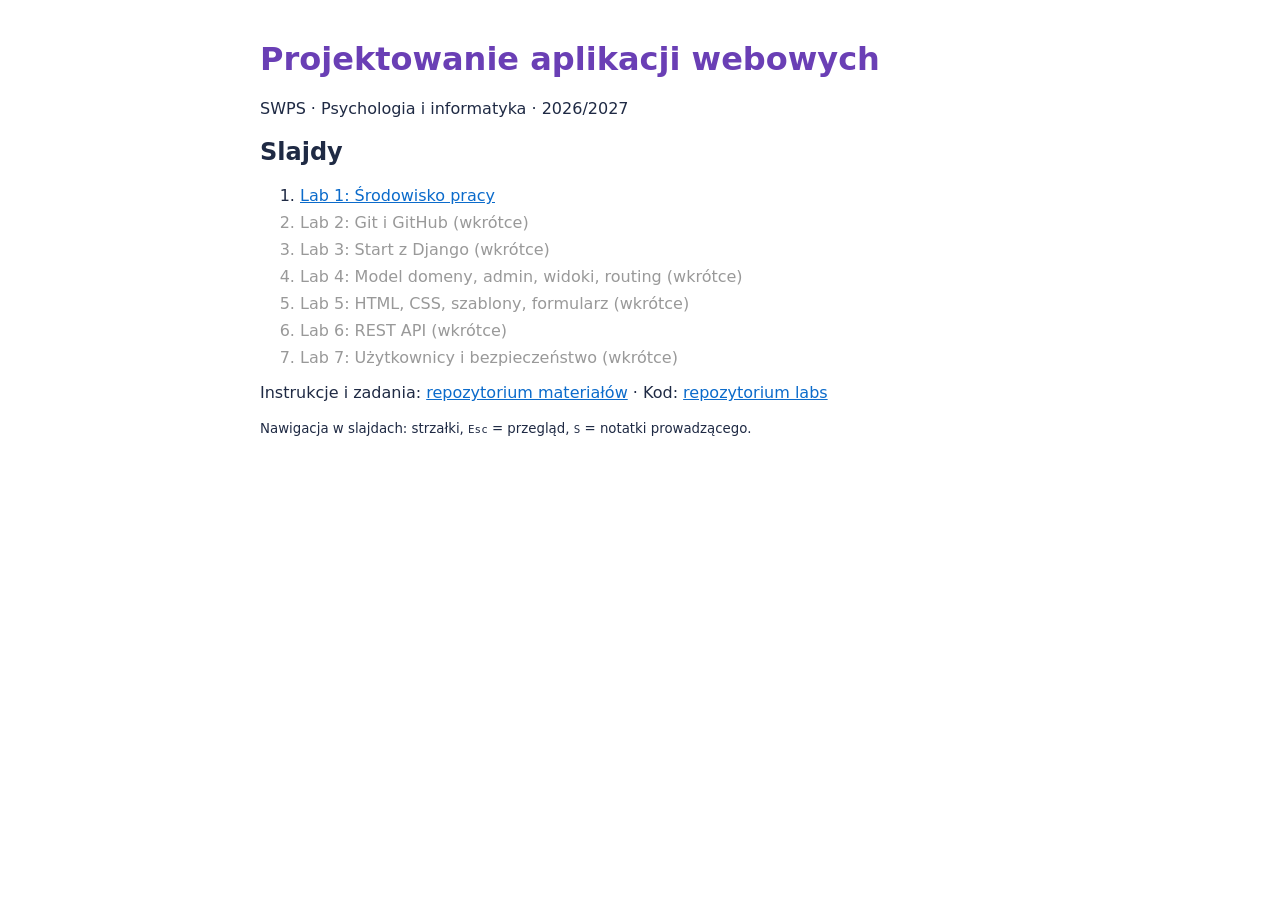
==== index.html @ 0e65ed65 "Materiały: README, ściągawki, lab 1 (instrukcja, zadania, slajdy)" ====
<!doctype html>
<html lang="pl">
<head>
  <meta charset="utf-8">
  <meta name="viewport" content="width=device-width, initial-scale=1.0">
  <title>Projektowanie aplikacji webowych: slajdy</title>
  <style>
    body { font-family: system-ui, -apple-system, "Segoe UI", sans-serif; max-width: 760px; margin: 40px auto; padding: 0 20px; color: #1f2a44; }
    h1 { color: #6a3fb5; }
    a { color: #0b6bcb; }
    li { margin: 8px 0; }
    .soon { color: #999; }
  </style>
</head>
<body>
  <h1>Projektowanie aplikacji webowych</h1>
  <p>SWPS · Psychologia i informatyka · 2026/2027</p>
  <h2>Slajdy</h2>
  <ol>
    <li><a href="slides/lab-01.html">Lab 1: Środowisko pracy</a></li>
    <li class="soon">Lab 2: Git i GitHub (wkrótce)</li>
    <li class="soon">Lab 3: Start z Django (wkrótce)</li>
    <li class="soon">Lab 4: Model domeny, admin, widoki, routing (wkrótce)</li>
    <li class="soon">Lab 5: HTML, CSS, szablony, formularz (wkrótce)</li>
    <li class="soon">Lab 6: REST API (wkrótce)</li>
    <li class="soon">Lab 7: Użytkownicy i bezpieczeństwo (wkrótce)</li>
  </ol>
  <p>Instrukcje i zadania: <a href="https://github.com/kropiak/swps_aplikacje_www_materialy">repozytorium materiałów</a> ·
     Kod: <a href="https://github.com/kropiak/swps_aplikacje_www_labs">repozytorium labs</a></p>
  <p><small>Nawigacja w slajdach: strzałki, <kbd>Esc</kbd> = przegląd, <kbd>S</kbd> = notatki prowadzącego.</small></p>
</body>
</html>
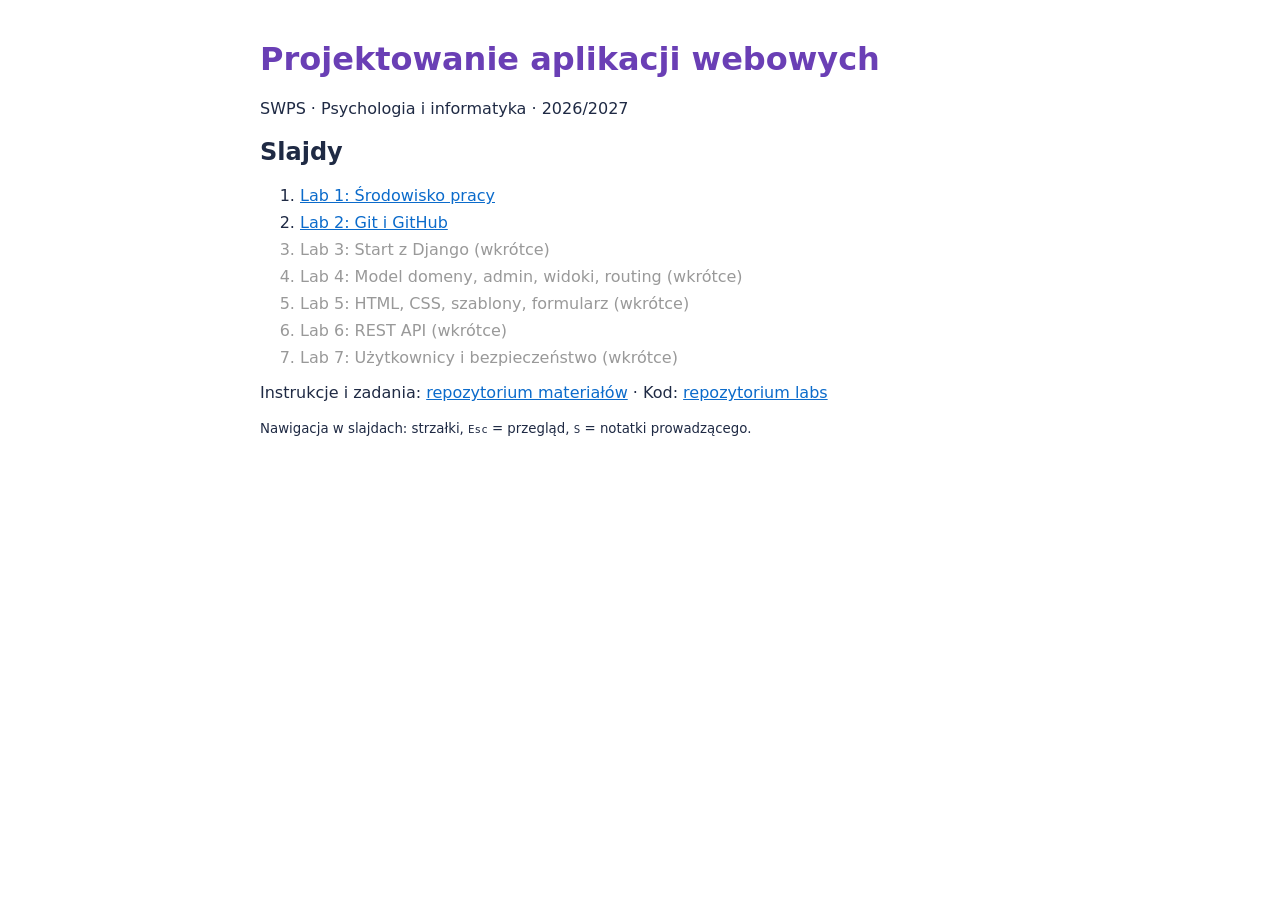
==== commit 58144091: "Lab 2: instrukcja, zadania, slajdy; pull.rebase w ściągawce" ====
--- a/index.html
+++ b/index.html
@@ -18,7 +18,7 @@
   <h2>Slajdy</h2>
   <ol>
     <li><a href="slides/lab-01.html">Lab 1: Środowisko pracy</a></li>
-    <li class="soon">Lab 2: Git i GitHub (wkrótce)</li>
+    <li><a href="slides/lab-02.html">Lab 2: Git i GitHub</a></li>
     <li class="soon">Lab 3: Start z Django (wkrótce)</li>
     <li class="soon">Lab 4: Model domeny, admin, widoki, routing (wkrótce)</li>
     <li class="soon">Lab 5: HTML, CSS, szablony, formularz (wkrótce)</li>
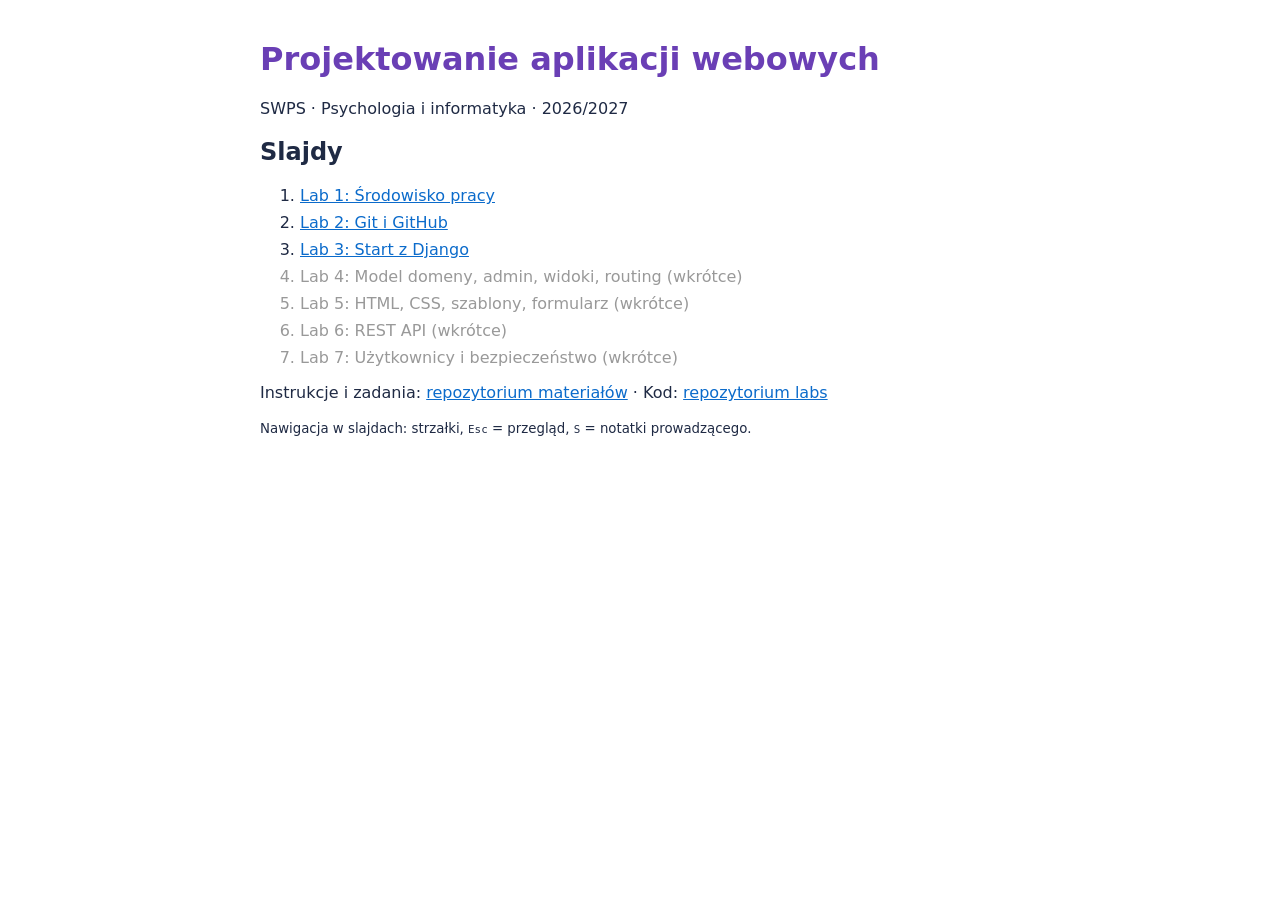
==== commit 97218a1b: "Lab 3: instrukcja, zadania i slajdy (Start z Django 6)" ====
--- a/index.html
+++ b/index.html
@@ -19,14 +19,14 @@
   <ol>
     <li><a href="slides/lab-01.html">Lab 1: Środowisko pracy</a></li>
     <li><a href="slides/lab-02.html">Lab 2: Git i GitHub</a></li>
-    <li class="soon">Lab 3: Start z Django (wkrótce)</li>
+    <li><a href="slides/lab-03.html">Lab 3: Start z Django</a></li>
     <li class="soon">Lab 4: Model domeny, admin, widoki, routing (wkrótce)</li>
     <li class="soon">Lab 5: HTML, CSS, szablony, formularz (wkrótce)</li>
     <li class="soon">Lab 6: REST API (wkrótce)</li>
     <li class="soon">Lab 7: Użytkownicy i bezpieczeństwo (wkrótce)</li>
   </ol>
-  <p>Instrukcje i zadania: <a href="https://github.com/kropiak/swps_aplikacje_www_materialy">repozytorium materiałów</a> ·
-     Kod: <a href="https://github.com/kropiak/swps_aplikacje_www_labs">repozytorium labs</a></p>
+  <p>Instrukcje i zadania: <a href="https://github.com/kropiak/swps-aplikacje-www-materialy">repozytorium materiałów</a> ·
+     Kod: <a href="https://github.com/kropiak/swps-aplikacje-www-labs">repozytorium labs</a></p>
   <p><small>Nawigacja w slajdach: strzałki, <kbd>Esc</kbd> = przegląd, <kbd>S</kbd> = notatki prowadzącego.</small></p>
 </body>
 </html>
